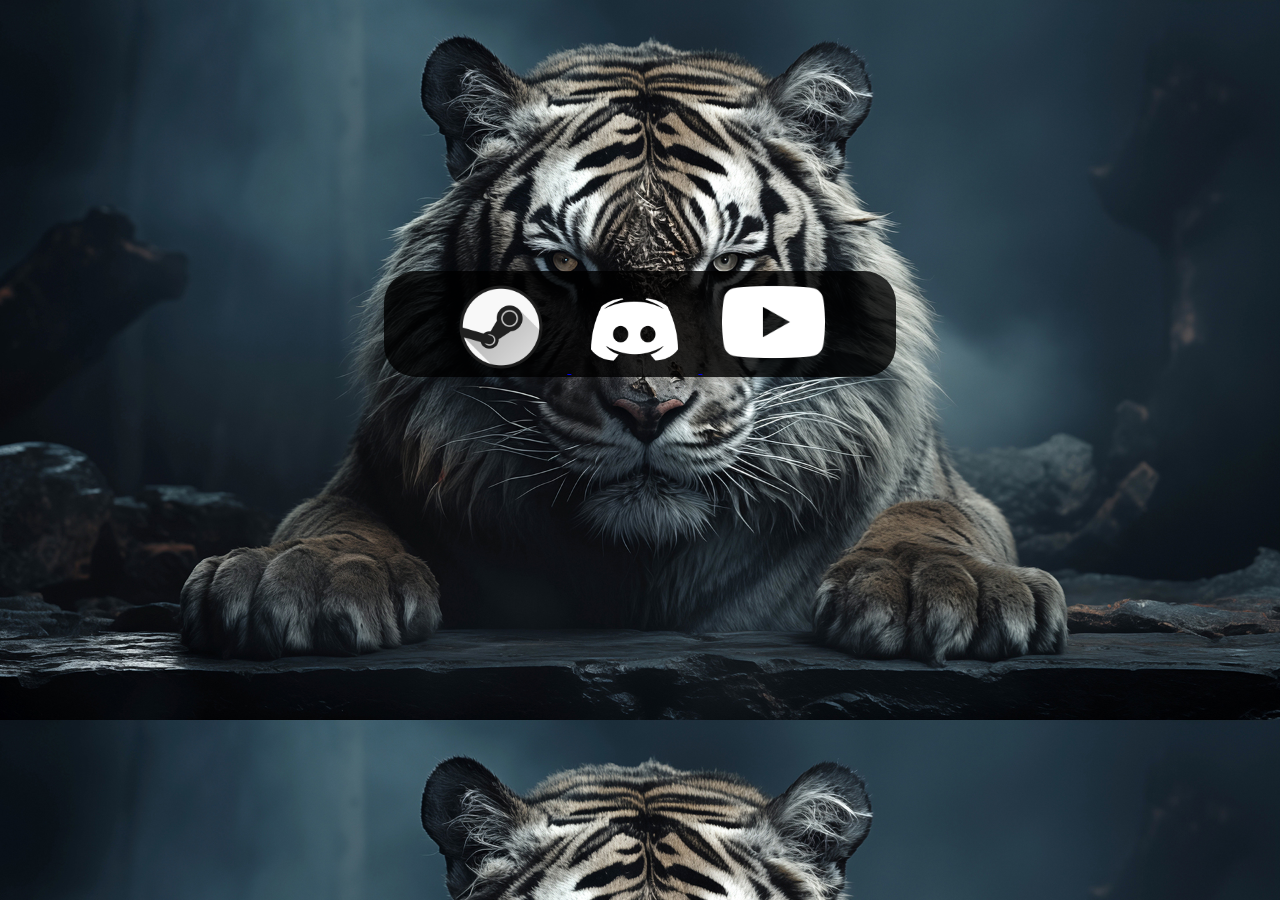
==== index.html @ 0431c18a "Add files via upload" ====
<!DOCTYPE html>
<html lang="en">
<head>
    <meta charset="UTF-8">
    <meta name="viewport" content="width=device-width, initial-scale=1.0">
    <title>xSokka</title>
    <link rel="stylesheet" href="style.css">
</head>
<body>
    <header class="header">
        <div class="pic">
            <a href="https://steamcommunity.com/id/xSokka/">
                <img src="steamLogo.png" width="18%" class="icon" >
            </a>
            <a href="https://discordapp.com/users/984207402389872660">
                <img src="discordIcon.webp" width="17%" class="icon">
            </a>
            <a href="https://www.youtube.com/@xsokkaa">
                <img src="youtubeIcon.webp" width="20%" class="icon">
            </a>
        </div>
    </header>
</body>
</html>
---- style.css ----
body{
    background-image: url(61_Animal_wallpaper_1920x1080px.jpg);
    background-size: cover;
    margin-top: 2vh;
    display: grid;
    place-items: center;
}
header:hover{
    transition: 0.8s;
    size: 110%;
}
.header{
    margin-top: 20%;
    background-color:rgba(0, 0, 0, 0.808);
    text-align: center;
    margin-left: 30%;
    margin-right: 30%;
    margin-bottom: 2vh;
    width: 40vw;
    align-items: center;
    align-self: center;
    transition: 1.5s;
    border-top-left-radius: 2em;
    border-top-right-radius: 2em;
    border-bottom-left-radius: 2em;
    border-bottom-right-radius: 2em;
}

.icon{
    margin-left: 20px;
    margin-right: 20px;
    
}
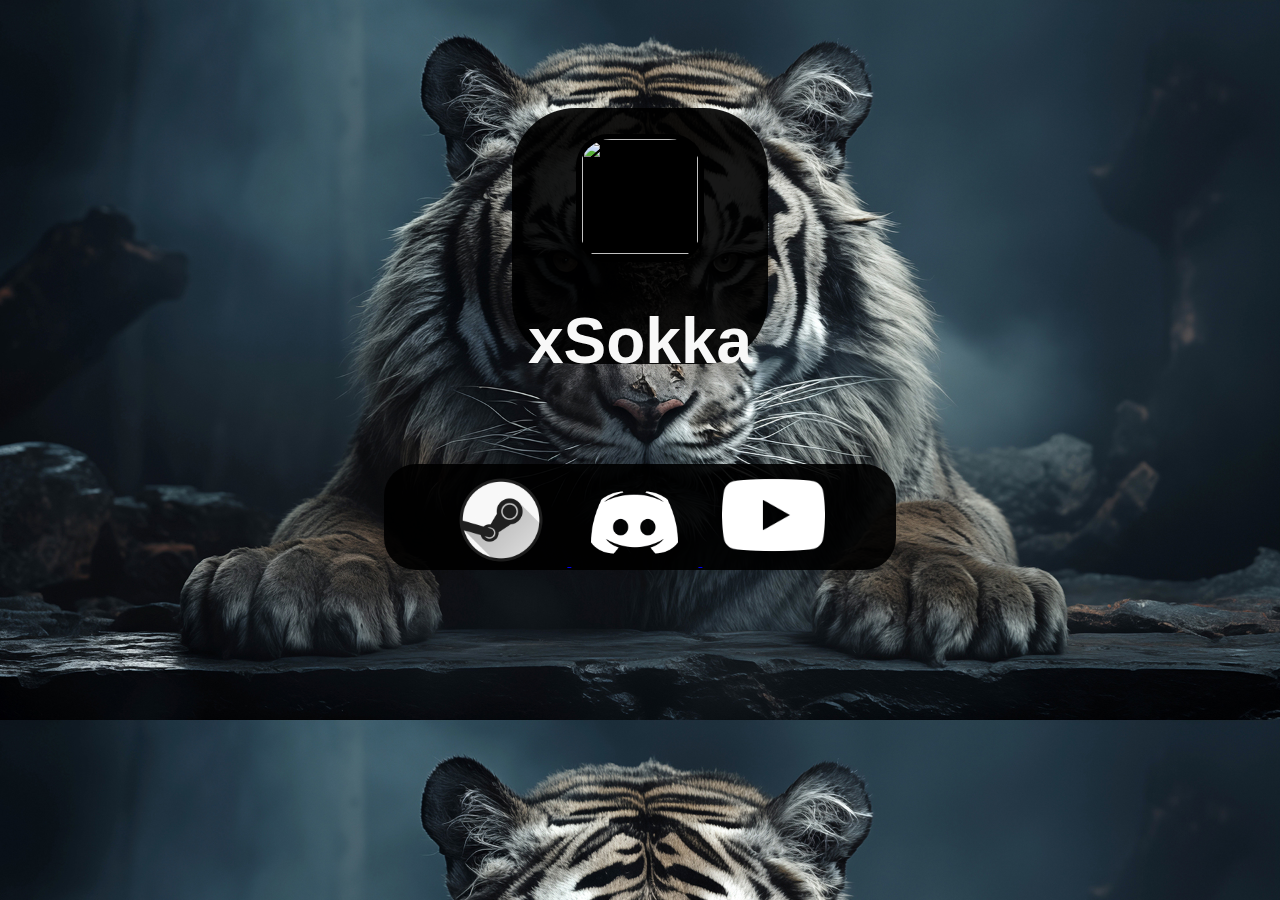
==== commit 12587b90: "Add files via upload" ====
--- a/index.html
+++ b/index.html
@@ -7,6 +7,13 @@
     <link rel="stylesheet" href="style.css">
 </head>
 <body>
+    <div class="title">
+        <div class="pfp">
+            <img class="pfpFoto" src="https://avatars.akamai.steamstatic.com/cbcb4079d92d68e5fbec3ced8c2ac9fb5f65ee38_full.jpg">
+        </div>
+        
+        <h1 id="h1" ></h1>
+    </div>
     <header class="header">
         <div class="pic">
             <a href="https://steamcommunity.com/id/xSokka/">
@@ -20,5 +27,7 @@
             </a>
         </div>
     </header>
+    
+    <script src="index.js"></script>
 </body>
 </html>--- a/style.css
+++ b/style.css
@@ -10,8 +10,8 @@
     size: 110%;
 }
 .header{
-    margin-top: 20%;
-    background-color:rgba(0, 0, 0, 0.808);
+    margin-top: 0%;
+    background-color:rgba(0, 0, 0, 0.908);
     text-align: center;
     margin-left: 30%;
     margin-right: 30%;
@@ -30,4 +30,50 @@
     margin-left: 20px;
     margin-right: 20px;
     
+}
+
+.title{
+    margin-top: 10vh;
+    background-color: rgba(0, 0, 0, 0.908);
+    color: rgb(248, 248, 248);
+    font-family:'Gill Sans', 'Gill Sans MT', Calibri, 'Trebuchet MS', sans-serif;
+    font-size: 2em;
+    width: 20vw;
+    height: 20vw;
+    margin-bottom: 100px;
+    text-align: center;
+    
+    border-top-left-radius: 2em;
+    border-top-right-radius: 2em;
+    border-bottom-left-radius: 2em;
+    border-bottom-right-radius: 2em;
+    align-items: center;
+    align-content: center;
+    
+}
+
+.pfp{
+    margin-top: 10%;
+    margin-left: 25%;
+    align-self: center;
+    align-items: center;
+    align-content: center;
+    background-color: black;
+    width: 50%;
+    height: 50%;
+    border-top-left-radius: 1em;
+    border-top-right-radius: 1em;
+    border-bottom-left-radius: 1em;
+    border-bottom-right-radius: 1em;
+}
+
+.pfpFoto{
+    margin-top: 5px;
+    align-self: center;
+    width: 95%;
+    height: 95%;
+    border-top-left-radius: 1em;
+    border-top-right-radius: 1em;
+    border-bottom-left-radius: 1em;
+    border-bottom-right-radius: 1em;
 }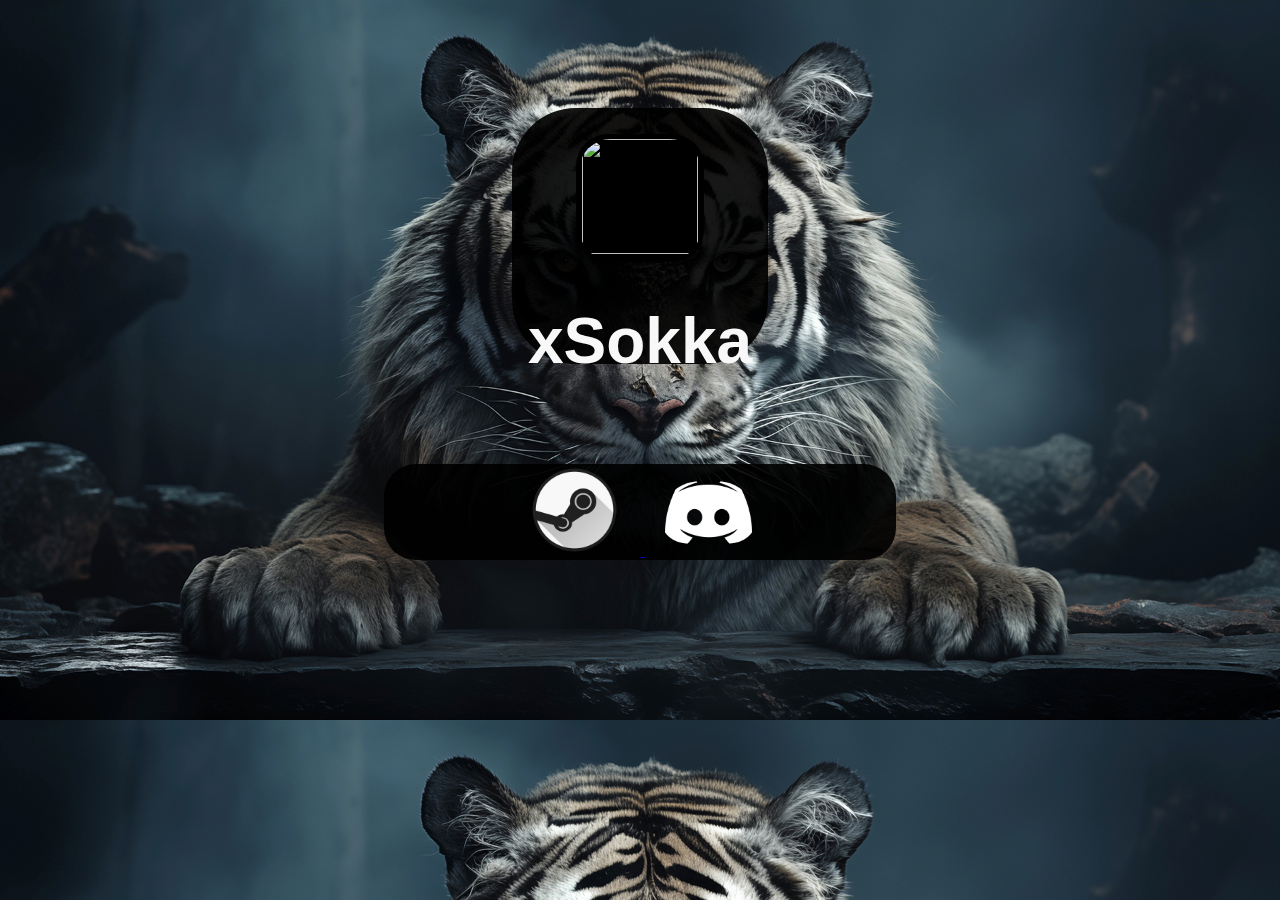
==== commit fc151c4b: "Add files via upload" ====
--- a/index.html
+++ b/index.html
@@ -17,13 +17,10 @@
     <header class="header">
         <div class="pic">
             <a href="https://steamcommunity.com/id/xSokka/">
-                <img src="steamLogo.png" width="18%" class="icon" >
+                <img id="logoSteam" src="steamLogo.png" width="18%" class="icon" >
             </a>
             <a href="https://discordapp.com/users/984207402389872660">
-                <img src="discordIcon.webp" width="17%" class="icon">
-            </a>
-            <a href="https://www.youtube.com/@xsokkaa">
-                <img src="youtubeIcon.webp" width="20%" class="icon">
+                <img id="logoDiscord" src="discordIcon.webp" width="17%" class="icon">
             </a>
         </div>
     </header>
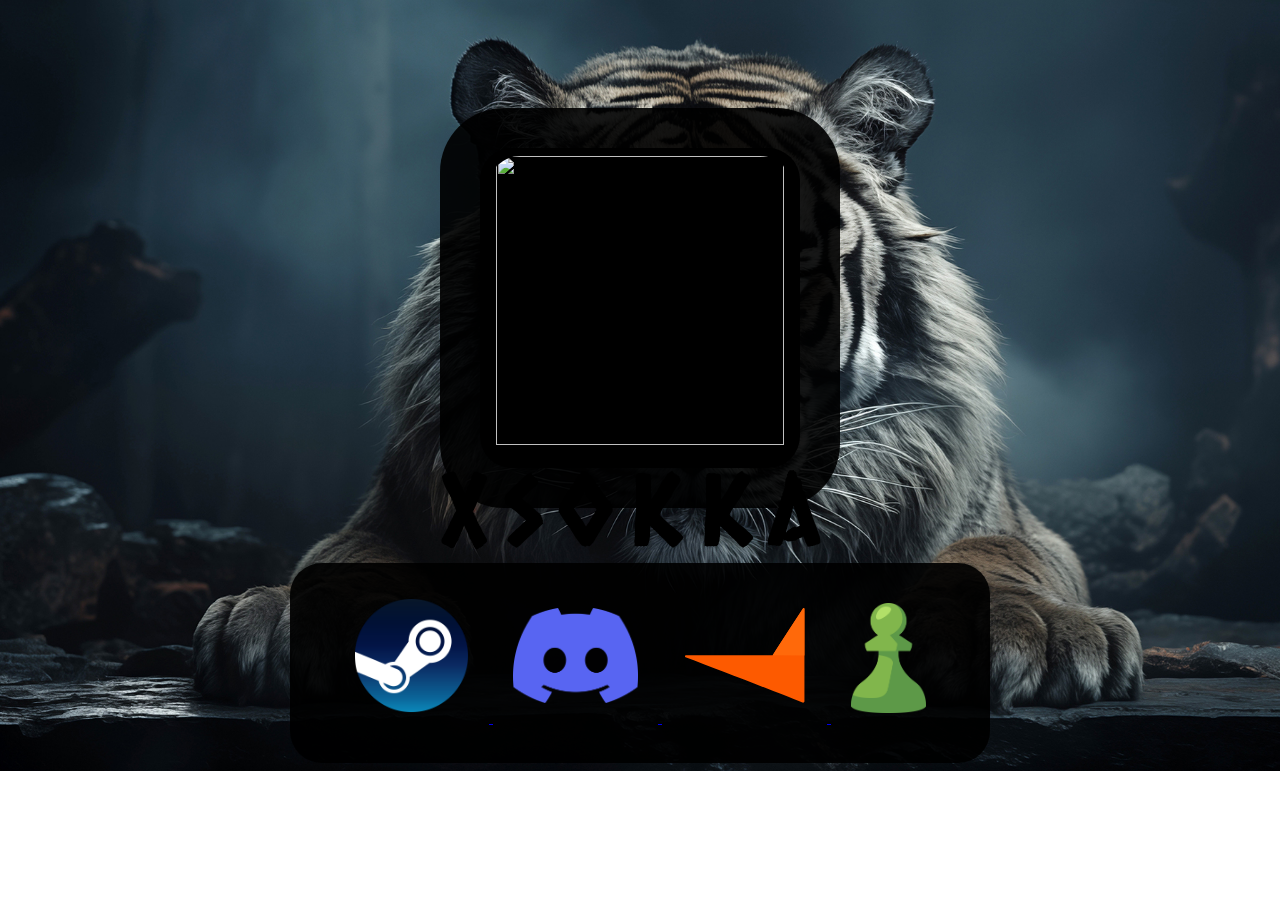
==== commit acf75868: "Add files via upload" ====
--- a/index.html
+++ b/index.html
@@ -11,20 +11,28 @@
         <div class="pfp">
             <img class="pfpFoto" src="https://avatars.akamai.steamstatic.com/cbcb4079d92d68e5fbec3ced8c2ac9fb5f65ee38_full.jpg">
         </div>
-        
-        <h1 id="h1" ></h1>
+        <h1 class="pfpName"><span class="fire">xS</span><span class="burn">ok</span><span class="burn">k</span><span class="fire">a</span></h1>
     </div>
     <header class="header">
         <div class="pic">
             <a href="https://steamcommunity.com/id/xSokka/">
-                <img id="logoSteam" src="steamLogo.png" width="18%" class="icon" >
+                <img id="logoSteam" src="/IMG/steamLogo.png" width="18%" class="icon" >
             </a>
             <a href="https://discordapp.com/users/984207402389872660">
-                <img id="logoDiscord" src="discordIcon.webp" width="17%" class="icon">
+                <img id="logoDiscord" src="IMG/discordLogo.png" width="17%" class="icon">
             </a>
+            <a href="https://www.faceit.com/en/players/Robinjogames/stats/cs2">
+                <img id="logoFaceit" src="IMG/faceitLogo.svg" width="17%" class="icon">
+            </a>
+            <a href="https://www.chess.com/member/dannysamba69">
+                <img id="logoChessDotCom" src="IMG/chessLogo.png" width="17%" class="icon">
+            </a>
+
+            
         </div>
     </header>
-    
+    <link href='https://fonts.googleapis.com/css?family=Amethysta' rel='stylesheet' type='text/css'>
+    <link href='https://fonts.googleapis.com/css?family=Caesar+Dressing' rel='stylesheet' type='text/css'>
     <script src="index.js"></script>
 </body>
 </html>--- a/style.css
+++ b/style.css
@@ -1,8 +1,9 @@
 body{
-    background-image: url(61_Animal_wallpaper_1920x1080px.jpg);
+    background-image: url(IMG/61_Animal_wallpaper_1920x1080px.jpg);
     background-size: cover;
+    background-repeat: no-repeat;
     margin-top: 2vh;
-    display: grid;
+    display:grid;
     place-items: center;
 }
 header:hover{
@@ -10,13 +11,11 @@
     size: 110%;
 }
 .header{
-    margin-top: 0%;
+    margin-top: 10px;
     background-color:rgba(0, 0, 0, 0.908);
     text-align: center;
-    margin-left: 30%;
-    margin-right: 30%;
-    margin-bottom: 2vh;
-    width: 40vw;
+    width: 700px;
+    height: 200px;
     align-items: center;
     align-self: center;
     transition: 1.5s;
@@ -29,20 +28,25 @@
 .icon{
     margin-left: 20px;
     margin-right: 20px;
-    
+}
+#h1:hover{
+    cursor:default;
 }
 
 .title{
     margin-top: 10vh;
     background-color: rgba(0, 0, 0, 0.908);
-    color: rgb(248, 248, 248);
+    color: rgb(255, 255, 255);
     font-family:'Gill Sans', 'Gill Sans MT', Calibri, 'Trebuchet MS', sans-serif;
     font-size: 2em;
-    width: 20vw;
-    height: 20vw;
-    margin-bottom: 100px;
+    width: 50vb;
+    height: 50vh;
+    margin-bottom: 5vh;
     text-align: center;
-    
+    min-width: 200px;
+    min-height: 200px;
+    max-width: 400px;
+    max-height: 400px;
     border-top-left-radius: 2em;
     border-top-right-radius: 2em;
     border-bottom-left-radius: 2em;
@@ -53,14 +57,13 @@
 }
 
 .pfp{
-    margin-top: 10%;
-    margin-left: 25%;
+    margin: 10%;
     align-self: center;
     align-items: center;
     align-content: center;
     background-color: black;
-    width: 50%;
-    height: 50%;
+    width: 80%;
+    height: 80%;
     border-top-left-radius: 1em;
     border-top-right-radius: 1em;
     border-bottom-left-radius: 1em;
@@ -68,7 +71,7 @@
 }
 
 .pfpFoto{
-    margin-top: 5px;
+    margin: 2.5%, 2.5%;
     align-self: center;
     width: 95%;
     height: 95%;
@@ -76,4 +79,173 @@
     border-top-right-radius: 1em;
     border-bottom-left-radius: 1em;
     border-bottom-right-radius: 1em;
-}+}
+
+#logoSteam{
+    width: 115px;
+    height: 115px;
+}
+#logoSteam:hover{
+    width: 125px;
+    height: 125px;
+    transition: 0.5s;
+}
+
+#logoDiscord{
+    height:95px;
+    width:125px;
+    margin-bottom: 20px;
+}
+#logoDiscord:hover{
+    height: 100px;
+    width: 135px;
+    transition: 0.5s;
+}
+#logoChessDotCom{
+    height: 110px;
+    width: 75px;
+    margin-bottom: 10px;
+    margin-top: 10px;
+}
+#logoChessDotCom:hover{
+    height: 125px;
+    width: 88px;
+    transition: 0.5s;
+}
+
+#logoFaceit{
+    height:95px;
+    width:125px;
+    margin-bottom: 20px;
+}
+#logoFaceit:hover{
+    height: 110px;
+    width:140px;
+    transition: 0.5s;
+}
+
+
+
+
+
+header .pic a img{
+    margin-bottom: 10px;
+    margin-top: 10px;
+}
+
+.pic{
+    margin-top: 25px;
+    height:200px;
+}
+
+.pfp_name{
+    position: absolute;
+    bottom: 8px;
+    left: 16px;
+}
+
+.pfpName{
+    margin-top: -50px;
+    font-size: 2em;
+    font-family: 'Amethysta', serif;
+    text-align: center;
+    line-height: 1.4em;
+    text-transform: uppercase;
+    letter-spacing: .3em;
+    white-space:nowrap;
+}
+  
+  span {
+    color: #000000;
+    font-family: 'Caesar Dressing', cursive;
+    font-size: 1.5em;
+    text-transform: lowercase;
+    vertical-align: middle;
+    letter-spacing: .2em;
+  }
+  
+  .fire {
+    animation: animation 1s ease-in-out infinite alternate;
+    -moz-animation: animation 1s ease-in-out infinite alternate;
+    -webkit-animation: animation 1s ease-in-out infinite alternate;
+    -o-animation: animation 1s ease-in-out infinite alternate;
+  }
+  
+  .burn {
+    animation: animation .65s ease-in-out infinite alternate;
+    -moz-animation: animation .65s ease-in-out infinite alternate;
+    -webkit-animation: animation .65s ease-in-out infinite alternate;
+    -o-animation: animation .65s ease-in-out infinite alternate;
+  }
+  
+  @keyframes animation
+  {
+  0% {text-shadow: 0 0 20px #fefcc9,
+    10px -10px 30px #feec85,
+    -20px -20px 40px #ffae34,
+    20px -40px 50px #ec760c,
+    -20px -60px 60px #cd4606,
+    0 -80px 70px #973716,
+    10px -90px 80px #451b0e;}
+  100% {text-shadow: 0 0 20px #fefcc9,
+    10px -10px 30px #fefcc9,
+    -20px -20px 40px #feec85,
+    22px -42px 60px #ffae34,
+    -22px -58px 50px #ec760c,
+    0 -82px 80px #cd4606,
+    10px -90px 80px  #973716;}
+  }
+  
+  @-moz-keyframes animation
+  {
+  0% {text-shadow: 0 0 20px #fefcc9,
+    10px -10px 30px #feec85,
+    -20px -20px 40px #ffae34,
+    20px -40px 50px #ec760c,
+    -20px -60px 60px #cd4606,
+    0 -80px 70px #973716,
+    10px -90px 80px #451b0e;}
+  100% {text-shadow: 0 0 20px #fefcc9,
+    10px -10px 30px #fefcc9,
+    -20px -20px 40px #feec85,
+    22px -42px 60px #ffae34,
+    -22px -58px 50px #ec760c,
+    0 -82px 80px #cd4606,
+    10px -90px 80px  #973716;}
+  }
+  
+  @-webkit-keyframes animation
+  {
+  0% {text-shadow: 0 0 20px #fefcc9,
+    10px -10px 30px #feec85,
+    -20px -20px 40px #ffae34,
+    20px -40px 50px #ec760c,
+    -20px -60px 60px #cd4606,
+    0 -80px 70px #973716,
+    10px -90px 80px #451b0e;}
+  100% {text-shadow: 0 0 20px #fefcc9,
+    10px -10px 30px #fefcc9,
+    -20px -20px 40px #feec85,
+    22px -42px 60px #ffae34,
+    -22px -58px 50px #ec760c,
+    0 -82px 80px #cd4606,
+    10px -90px 80px  #973716;}
+  }
+  
+  @-o-keyframes animation
+  {
+  0% {text-shadow: 0 0 20px #fefcc9,
+    10px -10px 30px #feec85,
+    -20px -20px 40px #ffae34,
+    20px -40px 50px #ec760c,
+    -20px -60px 60px #cd4606,
+    0 -80px 70px #973716,
+    10px -90px 80px #451b0e;}
+  100% {text-shadow: 0 0 20px #fefcc9,
+    10px -10px 30px #fefcc9,
+    -20px -20px 40px #feec85,
+    22px -42px 60px #ffae34,
+    -22px -58px 50px #ec760c,
+    0 -82px 80px #cd4606,
+    10px -90px 80px  #973716;}
+  }